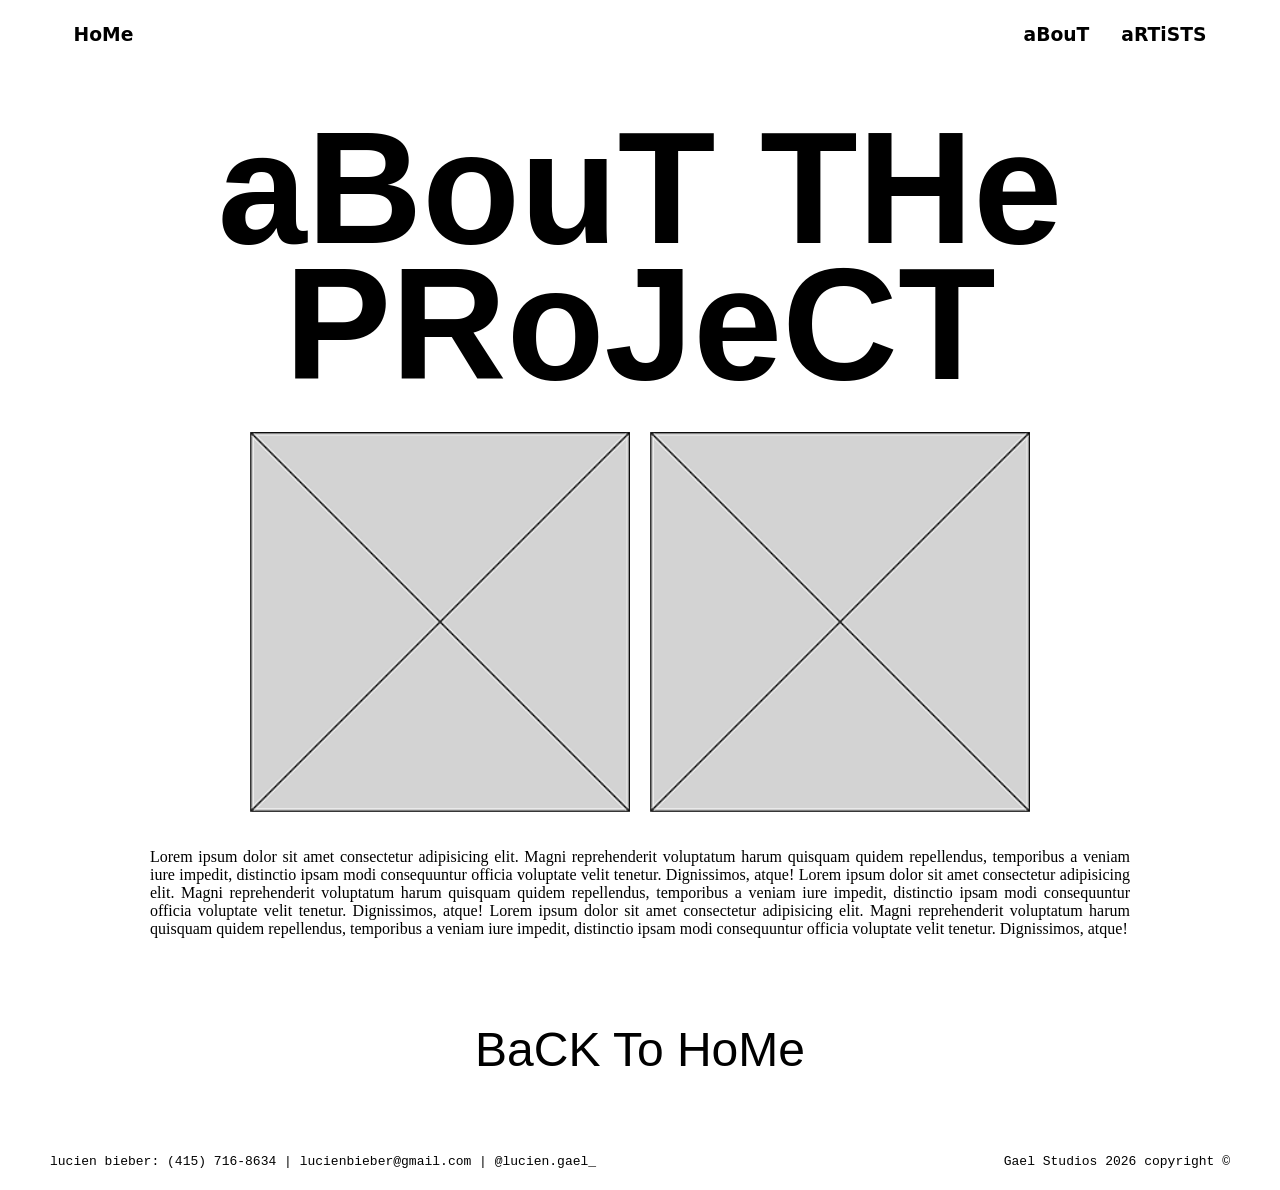
==== about.html @ c4b4d66b "unpack" ====
<!DOCTYPE html>
<html>
    <head>
        <meta charset="utf-8">
        <meta http-equiv="X-UA-Compatible" content="IE=edge">
        <title></title>
        <meta name="description" content="">
        <meta name="viewport" content="width=device-width, initial-scale=1">
        <link rel="stylesheet" href="style/layout.css">
        <link rel="stylesheet" href="style/header.css">
        <link rel="stylesheet" href="style/footer.css">
        <link rel="stylesheet" href="style/about.css">
    </head>
    <body id="top">   
        <div class="header">
            <h3 id="title"><a href="index.html">HoMe</a></h3>
            <h3 id="about"><a href="about.html">aBouT</a></h3>
            <h3 id="artists"><a href="credit.html">aRTiSTS</a></h3>
        </div>   
        <h1>aBouT THe PRoJeCT</h1>  
        <img src="img/placeholder.png" alt="lucien portrait">
        <img src="img/placeholder.png" alt="lucien portrait">
        <p>Lorem ipsum dolor sit amet consectetur adipisicing elit. Magni reprehenderit voluptatum harum quisquam quidem repellendus, temporibus a veniam iure impedit, distinctio ipsam modi consequuntur officia voluptate velit tenetur. Dignissimos, atque! Lorem ipsum dolor sit amet consectetur adipisicing elit. Magni reprehenderit voluptatum harum quisquam quidem repellendus, temporibus a veniam iure impedit, distinctio ipsam modi consequuntur officia voluptate velit tenetur. Dignissimos, atque! Lorem ipsum dolor sit amet consectetur adipisicing elit. Magni reprehenderit voluptatum harum quisquam quidem repellendus, temporibus a veniam iure impedit, distinctio ipsam modi consequuntur officia voluptate velit tenetur. Dignissimos, atque!</p>
        <div id="footer">
            <p class="footer-navigation"><a href="index.html">BaCK To HoMe</a></p>
            <p id="contact-info">lucien bieber: <a href="tel:+14157168634">(415) 716-8634</a> | <a href="mailto:lucienbieber@gmail.com">lucienbieber@gmail.com</a> | <a href="https://www.instagram.com/lucien.gael_/?hl=en" target="_blank" rel="noopener noreferrer">@lucien.gael_</a></p>
            <p class="studio-copyright">Gael Studios 2026 copyright ©️</p>
        </div>
    </body>
</html>
---- style/layout.css ----
body{
    margin-inline: 50px;
}

h1{
    line-height: 85%;
    margin-bottom: 5%;
}

@media (max-width: 700px){
    body{
        margin-inline: 20px;
    }
}
---- style/header.css ----
.header{
    position: sticky;
    top: 0;
    display: grid;
    grid-template-columns: 1fr auto auto;
    align-items: center;
    gap: 2rem;
    padding: 2%;
    font-family: system-ui;
    margin-top: -1%;
    margin-bottom: 5%;
}

.header h3{
    margin: 0;
    justify-self: end;
}

.header #title{
    justify-self: start;
}

.header #title a{
    color: inherit;
    text-decoration: none;
}

.header #about a,
.header #artists a{
    color: inherit;
    text-decoration: none;
}

.header a{
    display: inline-block;
    transition: transform 0.2s ease;
}

.header a:hover{
    transform: scale(1.1);
}
---- style/footer.css ----
#footer{
    display: grid;
    grid-template-columns: repeat(8, 1fr);
    row-gap: 1rem;
}

.footer-navigation{
    grid-column: 1 / -1;
    justify-self: center;
    text-align: center;
    font-family: Impact, sans-serif;
    font-size: 300%;
}

.footer-navigation a{
    display: inline-block;
    color: inherit;
    text-decoration: none;
    transition: transform 0.2s ease;
}

.footer-navigation a:hover{
    transform: scale(1.1);
}

#contact-info{
    grid-column: 1 / 5;
    justify-self: start;
    text-align: left;
    font-family: monospace;
}

#contact-info a{
    display: inline-block;
    color: inherit;
    text-decoration: none;
    transition: transform 0.2s ease;
}

#contact-info a:hover{
    transform: scale(1.1);
}

.studio-copyright{
    grid-column: 5 / -1;
    grid-row: 2;
    justify-self: end;
    text-align: right;
    font-family: monospace;
}

@media (max-width: 700px){
    #contact-info,
    .studio-copyright{
        grid-column: 1 / -1;
        grid-row: auto;
    }
}
---- style/about.css ----
body{
    display: grid;
    grid-template-columns: repeat(12, minmax(0, 1fr));
    gap: 20px;
}

.header,
h1,
#footer{
    grid-column: 1 / -1;
}

h1{
    margin: -2%;
    margin-bottom: 20px;
    font-family: Impact, sans-serif;
    font-size: 1000%;
    text-align: center;
}

body > img{
    width: 100%;
}

body > img:nth-of-type(1){
    grid-column: 3 / 7;
}

body > img:nth-of-type(2){
    grid-column: 7 / 11;
}

body > p{
    grid-column: 2 / 12;
    text-align: justify;
}

@media (max-width: 700px){
    body{
        grid-template-columns: repeat(2, minmax(0, 1fr));
    }

    .header,
    h1,
    body > img,
    body > p,
    #footer{
        grid-column: 1 / -1;
    }

}
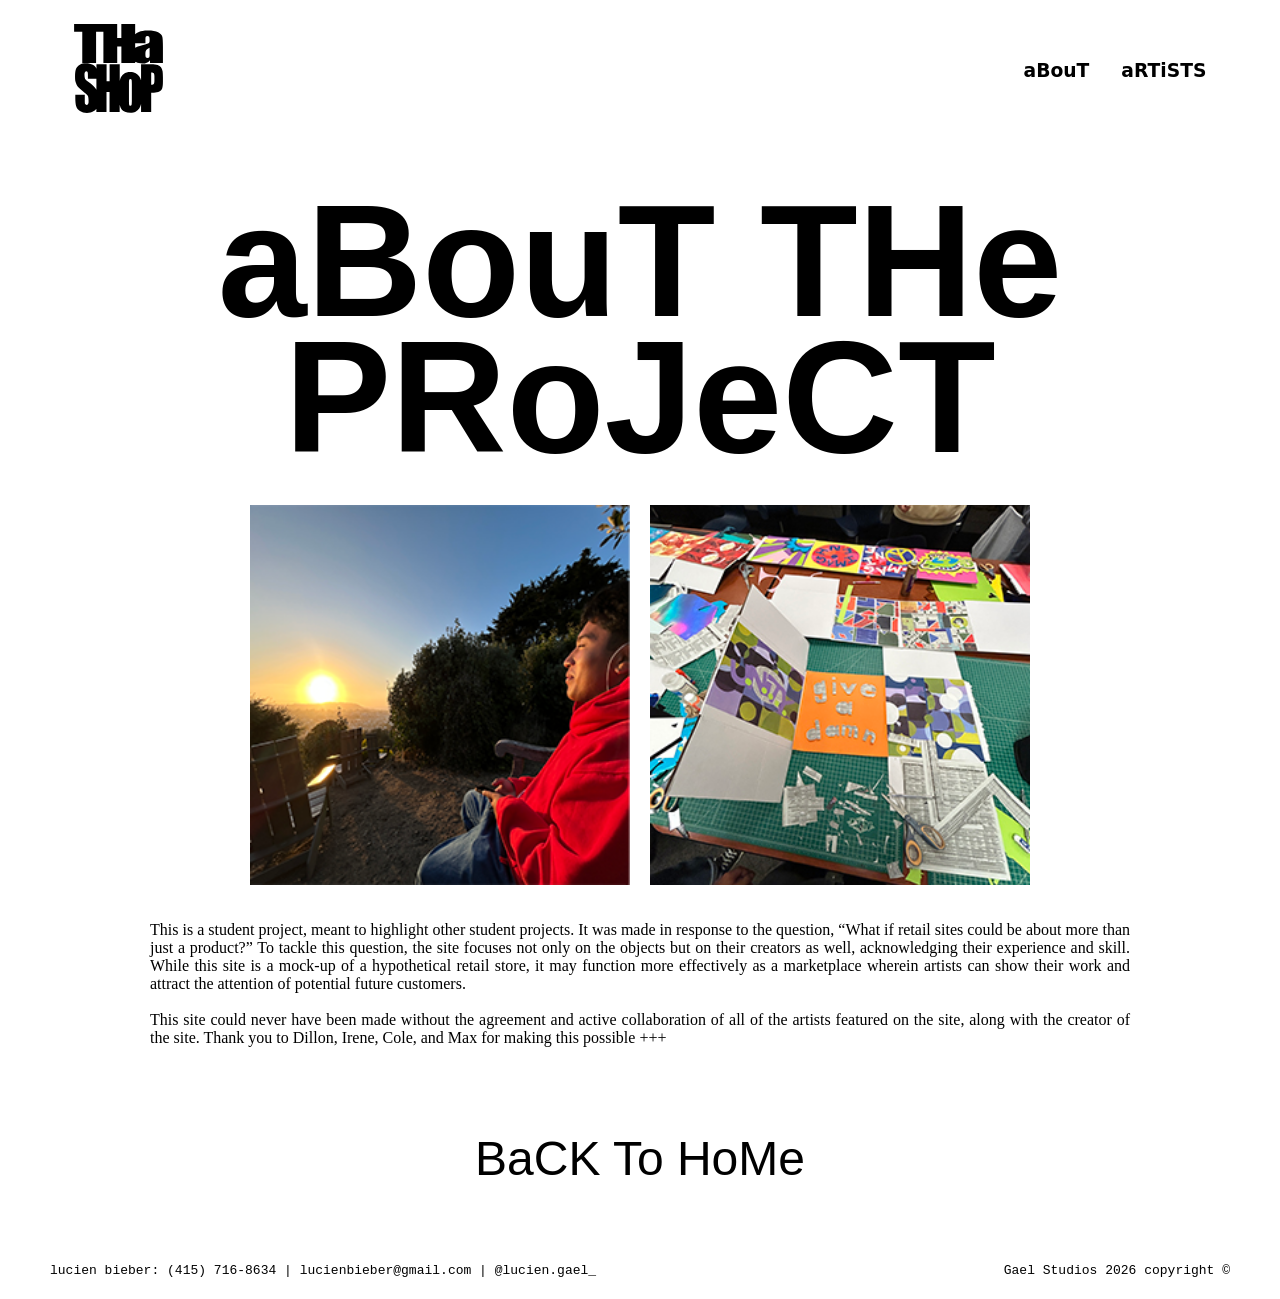
==== commit 4e366973: "finito?" ====
--- a/about.html
+++ b/about.html
@@ -3,7 +3,7 @@
     <head>
         <meta charset="utf-8">
         <meta http-equiv="X-UA-Compatible" content="IE=edge">
-        <title></title>
+        <title>THa SHoP - aBouT</title>
         <meta name="description" content="">
         <meta name="viewport" content="width=device-width, initial-scale=1">
         <link rel="stylesheet" href="style/layout.css">
@@ -13,18 +13,19 @@
     </head>
     <body id="top">   
         <div class="header">
-            <h3 id="title"><a href="index.html">HoMe</a></h3>
+            <h3 id="title"><a href="index.html" aria-label="THa SHoP home"><span class="header-logo" aria-hidden="true"></span></a></h3>
             <h3 id="about"><a href="about.html">aBouT</a></h3>
             <h3 id="artists"><a href="credit.html">aRTiSTS</a></h3>
         </div>   
         <h1>aBouT THe PRoJeCT</h1>  
-        <img src="img/placeholder.png" alt="lucien portrait">
-        <img src="img/placeholder.png" alt="lucien portrait">
-        <p>Lorem ipsum dolor sit amet consectetur adipisicing elit. Magni reprehenderit voluptatum harum quisquam quidem repellendus, temporibus a veniam iure impedit, distinctio ipsam modi consequuntur officia voluptate velit tenetur. Dignissimos, atque! Lorem ipsum dolor sit amet consectetur adipisicing elit. Magni reprehenderit voluptatum harum quisquam quidem repellendus, temporibus a veniam iure impedit, distinctio ipsam modi consequuntur officia voluptate velit tenetur. Dignissimos, atque! Lorem ipsum dolor sit amet consectetur adipisicing elit. Magni reprehenderit voluptatum harum quisquam quidem repellendus, temporibus a veniam iure impedit, distinctio ipsam modi consequuntur officia voluptate velit tenetur. Dignissimos, atque!</p>
+        <img src="img/IMG_7293.png" alt="Dillon watching the sunset">
+        <img src="img/IMG_7601.JPG" alt="Artwork and design projects on a studio table">
+        <p>This is a student project, meant to highlight other student projects. It was made in response to the question, “What if retail sites could be about more than just a product?” To tackle this question, the site focuses not only on the objects but on their creators as well, acknowledging their experience and skill. While this site is a mock-up of a hypothetical retail store, it may function more effectively as a marketplace wherein artists can show their work and attract the attention of potential future customers. <br><br>This site could never have been made without the agreement and active collaboration of all of the artists featured on the site, along with the creator of the site. Thank you to Dillon, Irene, Cole, and Max for making this possible +++</p>
         <div id="footer">
             <p class="footer-navigation"><a href="index.html">BaCK To HoMe</a></p>
             <p id="contact-info">lucien bieber: <a href="tel:+14157168634">(415) 716-8634</a> | <a href="mailto:lucienbieber@gmail.com">lucienbieber@gmail.com</a> | <a href="https://www.instagram.com/lucien.gael_/?hl=en" target="_blank" rel="noopener noreferrer">@lucien.gael_</a></p>
             <p class="studio-copyright">Gael Studios 2026 copyright ©️</p>
         </div>
+        <script src="hover-colors.js"></script>
     </body>
 </html>
--- a/style/layout.css
+++ b/style/layout.css
@@ -1,5 +1,10 @@
 body{
     margin-inline: 50px;
+}
+
+.dillon-headshot{
+    box-sizing: border-box;
+    border: 1px solid #000;
 }
 
 h1{
--- a/style/header.css
+++ b/style/header.css
@@ -25,6 +25,15 @@
     text-decoration: none;
 }
 
+.header-logo{
+    display: block;
+    width: clamp(56px, 7vw, 96px);
+    aspect-ratio: 250.4 / 251;
+    background-color: currentColor;
+    -webkit-mask: url("../img/tha-shop-logotype.svg") center / contain no-repeat;
+    mask: url("../img/tha-shop-logotype.svg") center / contain no-repeat;
+}
+
 .header #about a,
 .header #artists a{
     color: inherit;
--- a/style/about.css
+++ b/style/about.css
@@ -20,6 +20,8 @@
 
 body > img{
     width: 100%;
+    aspect-ratio: 1;
+    object-fit: cover;
 }
 
 body > img:nth-of-type(1){
